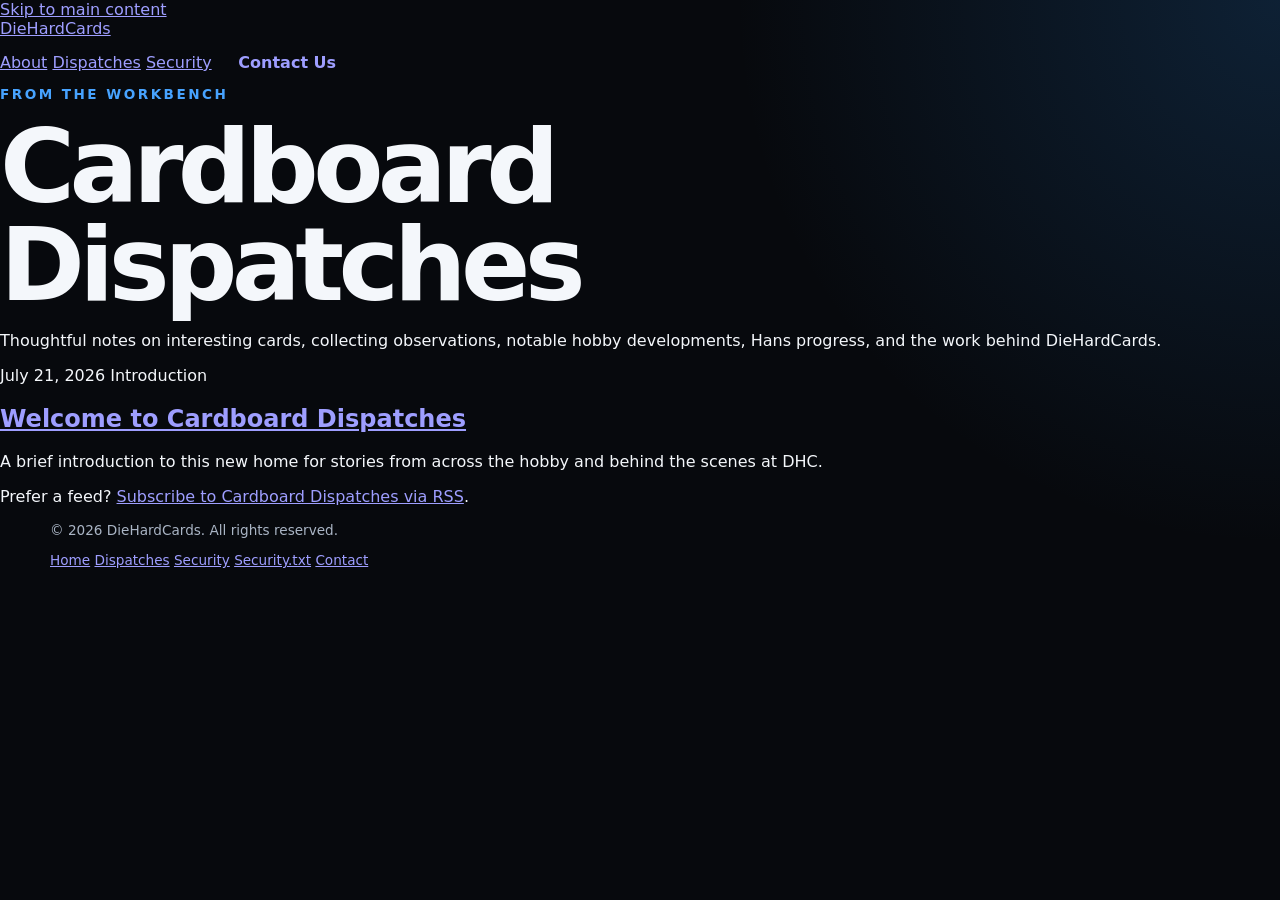
==== public/dispatches/index.html @ 42d0a628 "feat: add Cardboard Dispatches and polish public website" ====
<!DOCTYPE html>
<html lang="en">
<head>
    <meta charset="UTF-8">
    <meta name="viewport" content="width=device-width, initial-scale=1.0">

    <title>Cardboard Dispatches | DieHardCards</title>
    <meta name="description" content="Notes on interesting cards, collecting observations, Hans progress, and the work behind DieHardCards.">
    <link rel="canonical" href="https://diehard.cards/dispatches/">

    <meta property="og:type" content="website">
    <meta property="og:title" content="Cardboard Dispatches | DieHardCards">
    <meta property="og:description" content="Notes on interesting cards, collecting observations, Hans progress, and the work behind DieHardCards.">
    <meta property="og:url" content="https://diehard.cards/dispatches/">
    <meta property="og:image" content="https://diehard.cards/assets/images/diehardcards-logo-1024.png">
    <meta property="og:image:width" content="1024">
    <meta property="og:image:height" content="1024">
    <meta property="og:image:alt" content="DieHardCards logo">
    <meta name="twitter:card" content="summary_large_image">
    <meta name="twitter:title" content="Cardboard Dispatches | DieHardCards">
    <meta name="twitter:description" content="Notes on interesting cards, collecting observations, Hans progress, and the work behind DieHardCards.">
    <meta name="twitter:image" content="https://diehard.cards/assets/images/diehardcards-logo-1024.png">
    <meta name="twitter:image:alt" content="DieHardCards logo">
    <meta name="theme-color" content="#0c2340">

    <link rel="alternate" type="application/rss+xml" title="Cardboard Dispatches RSS" href="/dispatches/feed.xml">
    <link rel="stylesheet" href="/assets/css/styles.css">
    <link rel="icon" href="/assets/icons/favicon.ico" sizes="any">
    <link rel="icon" href="/assets/icons/favicon-32x32.png" type="image/png" sizes="32x32">
    <link rel="icon" href="/assets/icons/favicon-16x16.png" type="image/png" sizes="16x16">
    <link rel="apple-touch-icon" href="/assets/icons/apple-touch-icon.png" sizes="180x180">
    <link rel="manifest" href="/site.webmanifest">
</head>

<body>
    <a class="skip-link" href="#main-content">Skip to main content</a>

    <header class="site-header">
        <nav class="site-nav" aria-label="Primary navigation">
            <a class="site-brand" href="/" aria-label="DieHardCards home">DieHardCards</a>
            <div class="site-nav__links">
                <a href="/#about">About</a>
                <a href="/dispatches/" aria-current="page">Dispatches</a>
                <a href="/security/">Security</a>
                <a class="button button--compact" href="/#learn-more">Contact Us</a>
            </div>
        </nav>
    </header>

    <main class="content-page content-page--wide" id="main-content">
        <p class="eyebrow">From the workbench</p>
        <h1>Cardboard Dispatches</h1>
        <p class="content-page__intro">
            Thoughtful notes on interesting cards, collecting observations,
            notable hobby developments, Hans progress, and the work behind
            DieHardCards.
        </p>

        <section class="dispatch-list" aria-label="Published dispatches">
            <article class="dispatch-card">
                <p class="dispatch-card__meta">
                    <time datetime="2026-07-21">July 21, 2026</time>
                    <span>Introduction</span>
                </p>
                <h2>
                    <a href="/dispatches/welcome-to-cardboard-dispatches/">
                        Welcome to Cardboard Dispatches
                    </a>
                </h2>
                <p>
                    A brief introduction to this new home for stories from across
                    the hobby and behind the scenes at DHC.
                </p>
            </article>
        </section>

        <p class="feed-link">
            Prefer a feed?
            <a href="/dispatches/feed.xml">Subscribe to Cardboard Dispatches via RSS</a>.
        </p>
    </main>

    <footer class="site-footer">
        <p>&copy; 2026 DieHardCards. All rights reserved.</p>
        <nav class="footer-nav" aria-label="Footer navigation">
            <a href="/">Home</a>
            <a href="/dispatches/" aria-current="page">Dispatches</a>
            <a href="/security/">Security</a>
            <a href="/.well-known/security.txt">Security.txt</a>
            <a href="/#learn-more">Contact</a>
        </nav>
    </footer>
</body>
</html>
---- assets/css/styles.css ----
:root {
    color-scheme: dark;

    --background: #07090d;
    --surface: #111722;
    --surface-border: #263246;
    --text: #f4f7fb;
    --muted: #aab5c5;
    --accent: #47a3ff;
    --accent-hover: #70b8ff;
    --max-width: 1180px;
}

* {
    box-sizing: border-box;
}

html {
    min-height: 100%;
}

body {
    min-height: 100vh;
    margin: 0;
    color: var(--text);
    background:
        radial-gradient(
            circle at top right,
            rgba(36, 108, 178, 0.24),
            transparent 34rem
        ),
        var(--background);
    font-family:
        Inter,
        ui-sans-serif,
        system-ui,
        -apple-system,
        BlinkMacSystemFont,
        "Segoe UI",
        sans-serif;
}

.hero {
    width: min(calc(100% - 2rem), var(--max-width));
    margin: 0 auto;
    padding: 8rem 0 4rem;
}

.hero__content {
    max-width: 820px;
}

.eyebrow {
    margin: 0 0 1rem;
    color: var(--accent);
    font-size: 0.85rem;
    font-weight: 800;
    letter-spacing: 0.18em;
    text-transform: uppercase;
}

h1 {
    max-width: 900px;
    margin: 0;
    font-size: clamp(3rem, 8vw, 6.75rem);
    line-height: 0.96;
    letter-spacing: -0.055em;
}

.intro {
    max-width: 720px;
    margin: 2rem 0 0;
    color: var(--muted);
    font-size: clamp(1.1rem, 2vw, 1.35rem);
    line-height: 1.7;
}

.actions {
    display: flex;
    flex-wrap: wrap;
    align-items: center;
    gap: 1rem;
    margin-top: 2.25rem;
}

.button {
    display: inline-flex;
    min-height: 3rem;
    align-items: center;
    justify-content: center;
    padding: 0.75rem 1.35rem;
    border-radius: 0.6rem;
    font-weight: 750;
    text-decoration: none;
    transition:
        background-color 160ms ease,
        transform 160ms ease;
}

.button:hover {
    transform: translateY(-1px);
}

.button--primary {
    color: #05111e;
    background: var(--accent);
}

.button--primary:hover {
    background: var(--accent-hover);
}

.status {
    color: var(--muted);
    font-size: 0.95rem;
    font-weight: 650;
}

.feature-grid {
    display: grid;
    grid-template-columns: repeat(3, 1fr);
    gap: 1rem;
    margin-top: 7rem;
}

.feature-grid article {
    padding: 1.5rem;
    border: 1px solid var(--surface-border);
    border-radius: 0.8rem;
    background: rgba(17, 23, 34, 0.78);
}

.feature-grid h2 {
    margin: 0;
    font-size: 1.1rem;
}

.feature-grid p {
    margin: 0.8rem 0 0;
    color: var(--muted);
    line-height: 1.65;
}

footer {
    width: min(calc(100% - 2rem), var(--max-width));
    margin: 0 auto;
    padding: 0 0 2.5rem;
    color: var(--muted);
    font-size: 0.85rem;
}

@media (max-width: 760px) {
    .hero {
        padding-top: 5rem;
    }

    .feature-grid {
        grid-template-columns: 1fr;
        margin-top: 4rem;
    }
}
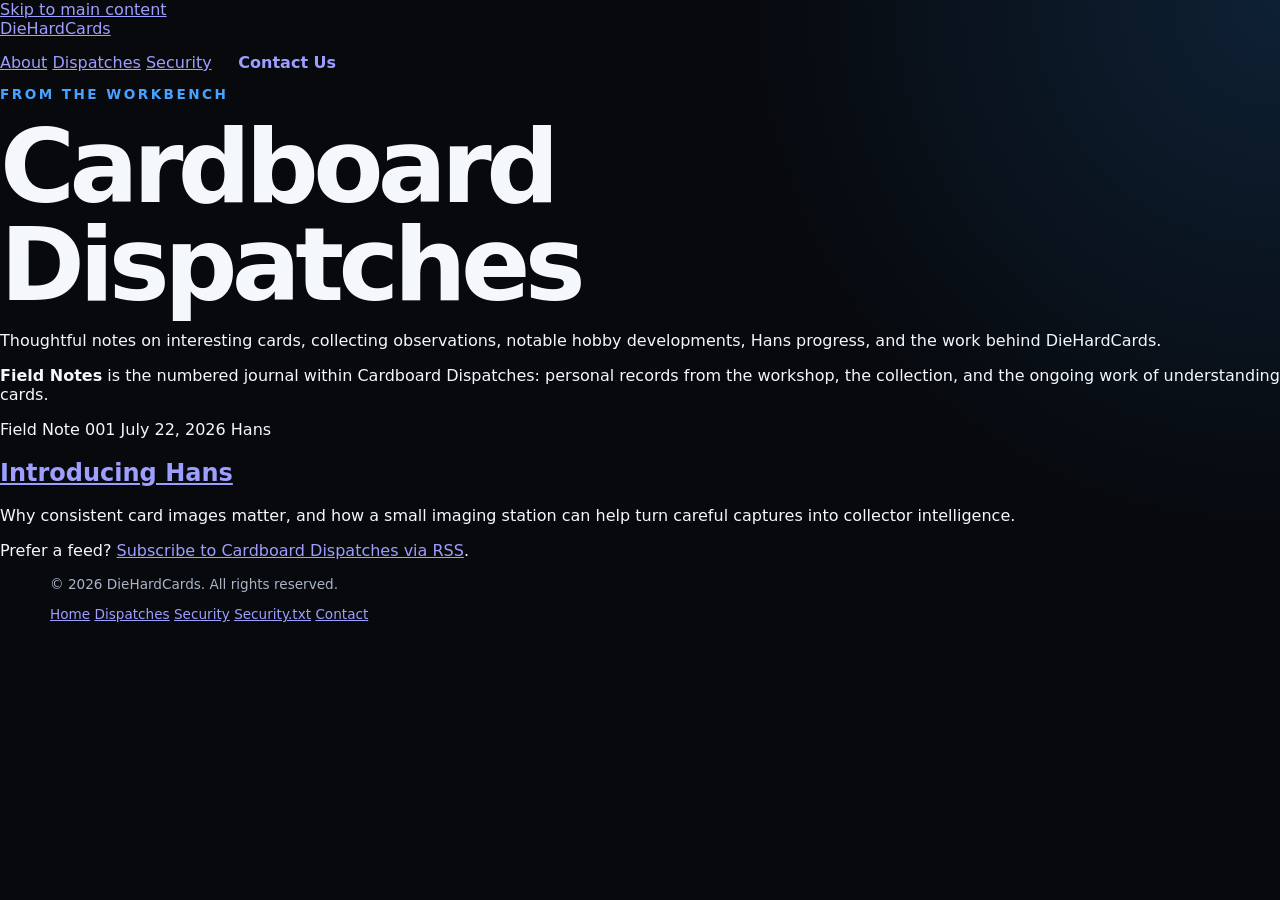
==== commit 597244c7: "feat: introduce DHC Field Notes editorial system" ====
--- a/public/dispatches/index.html
+++ b/public/dispatches/index.html
@@ -55,21 +55,28 @@
             notable hobby developments, Hans progress, and the work behind
             DieHardCards.
         </p>
+        <p class="series-introduction">
+            <strong>Field Notes</strong> is the numbered journal within Cardboard
+            Dispatches: personal records from the workshop, the collection, and
+            the ongoing work of understanding cards.
+        </p>
 
         <section class="dispatch-list" aria-label="Published dispatches">
             <article class="dispatch-card">
                 <p class="dispatch-card__meta">
-                    <time datetime="2026-07-21">July 21, 2026</time>
-                    <span>Introduction</span>
+                    <span>Field Note 001</span>
+                    <time datetime="2026-07-22">July 22, 2026</time>
+                    <span>Hans</span>
                 </p>
                 <h2>
-                    <a href="/dispatches/welcome-to-cardboard-dispatches/">
-                        Welcome to Cardboard Dispatches
+                    <a href="/dispatches/introducing-hans/">
+                        Introducing Hans
                     </a>
                 </h2>
                 <p>
-                    A brief introduction to this new home for stories from across
-                    the hobby and behind the scenes at DHC.
+                    Why consistent card images matter, and how a small imaging
+                    station can help turn careful captures into collector
+                    intelligence.
                 </p>
             </article>
         </section>
